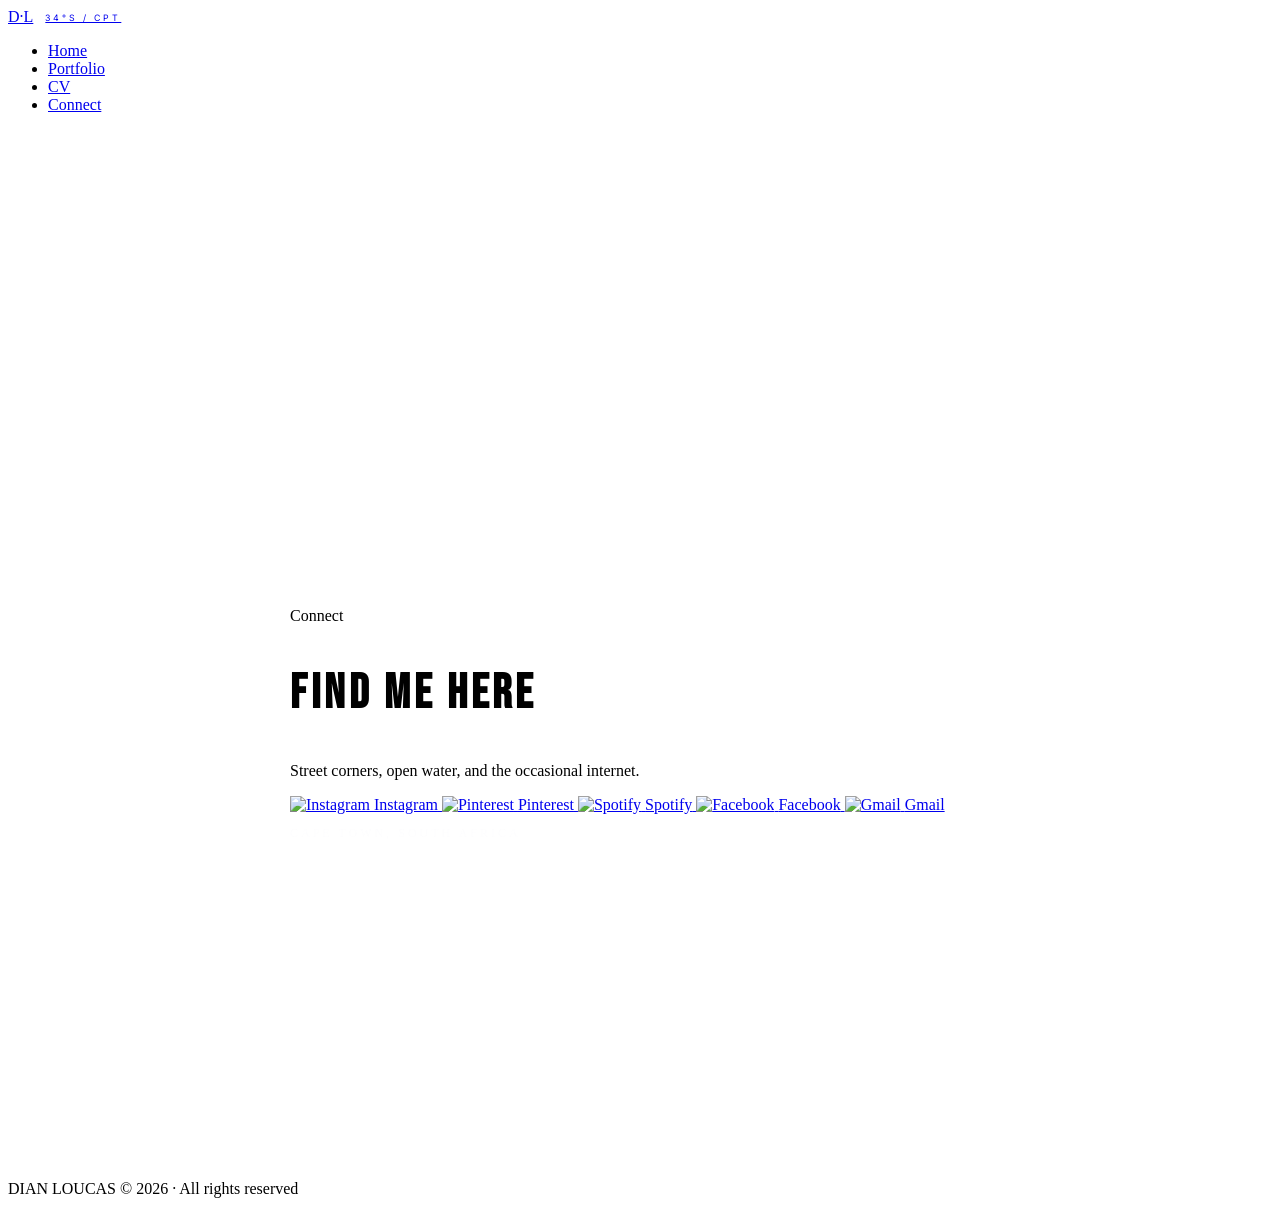
==== connect.html @ a440c658 "Add files via upload" ====
<!DOCTYPE html>
<html lang="en">
   <head>
      <meta charset="UTF-8" />
      <meta name="viewport" content="width=device-width, initial-scale=1.0" />
      <title>Connect | Dian Loucas</title>
      <link
         href="https://fonts.googleapis.com/css2?family=Bebas+Neue&family=Cormorant+Garamond:ital,wght@0,300;0,400;0,600;1,300;1,400&family=Inter:wght@300;400;500;600&display=swap"
         rel="stylesheet"
      />
      <link rel="stylesheet" href="css/styles.css" />
   </head>
   <body>
      <nav>
         <a
            href="index.html"
            class="nav-name"
            style="display: inline-flex; align-items: center; gap: 12px"
         >
            D·L
            <span
               style="
                  font-family: &quot;Inter&quot;, sans-serif;
                  font-size: 0.55rem;
                  letter-spacing: 3px;
                  color: var(--text-light);
                  font-weight: 400;
               "
               >34°S / CPT</span
            >
         </a>
         <ul class="nav-links">
            <li><a href="index.html" class="nav-btn">Home</a></li>
            <li><a href="portfolio.html" class="nav-btn">Portfolio</a></li>
            <li><a href="cv.html" class="nav-btn">CV</a></li>
            <li><a href="connect.html" class="nav-btn">Connect</a></li>
         </ul>
      </nav>

      <section
         id="socials"
         style="
            padding-top: 150px;
            min-height: 100vh;
            display: flex;
            flex-direction: column;
            justify-content: center;
         "
      >
         <div style="max-width: 700px; margin: 0 auto; width: 100%">
            <span
               class="section-eyebrow"
               style="display: block; margin-bottom: 0.5rem"
               >Connect</span
            >
            <h2
               style="
                  font-family: &quot;Bebas Neue&quot;, sans-serif;
                  font-size: 3rem;
                  letter-spacing: 4px;
                  color: var(--white);
               "
            >
               FIND ME HERE
            </h2>
            <p class="social-subtitle">
               Street corners, open water, and the occasional internet.
            </p>
            <div class="socials-grid">
               <a
                  href="https://instagram.com/dian.loucas"
                  target="_blank"
                  class="social-card"
               >
                  <img
                     src="images/instagram-icon.png"
                     alt="Instagram"
                     style="width: 20px; height: 20px; object-fit: contain"
                  />
                  <span class="social-label">Instagram</span>
               </a>
               <a
                  href="https://pinterest.com/dianlcs"
                  target="_blank"
                  class="social-card"
               >
                  <img
                     src="images/pinterest-icon.png"
                     alt="Pinterest"
                     style="width: 20px; height: 20px; object-fit: contain"
                  />
                  <span class="social-label">Pinterest</span>
               </a>
               <a
                  href="https://open.spotify.com/user/tj2eony3fx6o7hociqmgptrbw?si=ae14418f332a4c22"
                  target="_blank"
                  class="social-card"
               >
                  <img
                     src="images/spotify-icon.png"
                     alt="Spotify"
                     style="width: 20px; height: 20px; object-fit: contain"
                  />
                  <span class="social-label">Spotify</span>
               </a>
			   <a
                  href="https://facebook.com"
                  target="_blank"
                  class="social-card"
               >
                  <img
                     src="images/facebook-icon.png"
                     alt="Facebook"
                     style="width: 20px; height: 20px; object-fit: contain"
                  />
                  <span class="social-label">Facebook</span>
               </a>
               <a href="mailto:dian.loucas@gmail.com" class="social-card">
                  <img
                     src="images/gmail-icon.png"
                     alt="Gmail"
                     style="width: 20px; height: 20px; object-fit: contain"
                  />
                  <span class="social-label">Gmail</span>
               </a>
            </div>
            <p
               style="
                  font-size: 0.75rem;
                  letter-spacing: 3px;
                  color: rgba(247, 249, 252, 0.3);
                  text-transform: uppercase;
                  font-weight: 500;
               "
            >
               Cape Town, South Africa
            </p>
         </div>
      </section>

      <footer>
         <span class="footer-name">DIAN LOUCAS</span>
         <span class="footer-copy">© 2026 · All rights reserved</span>
      </footer>
   </body>
</html>
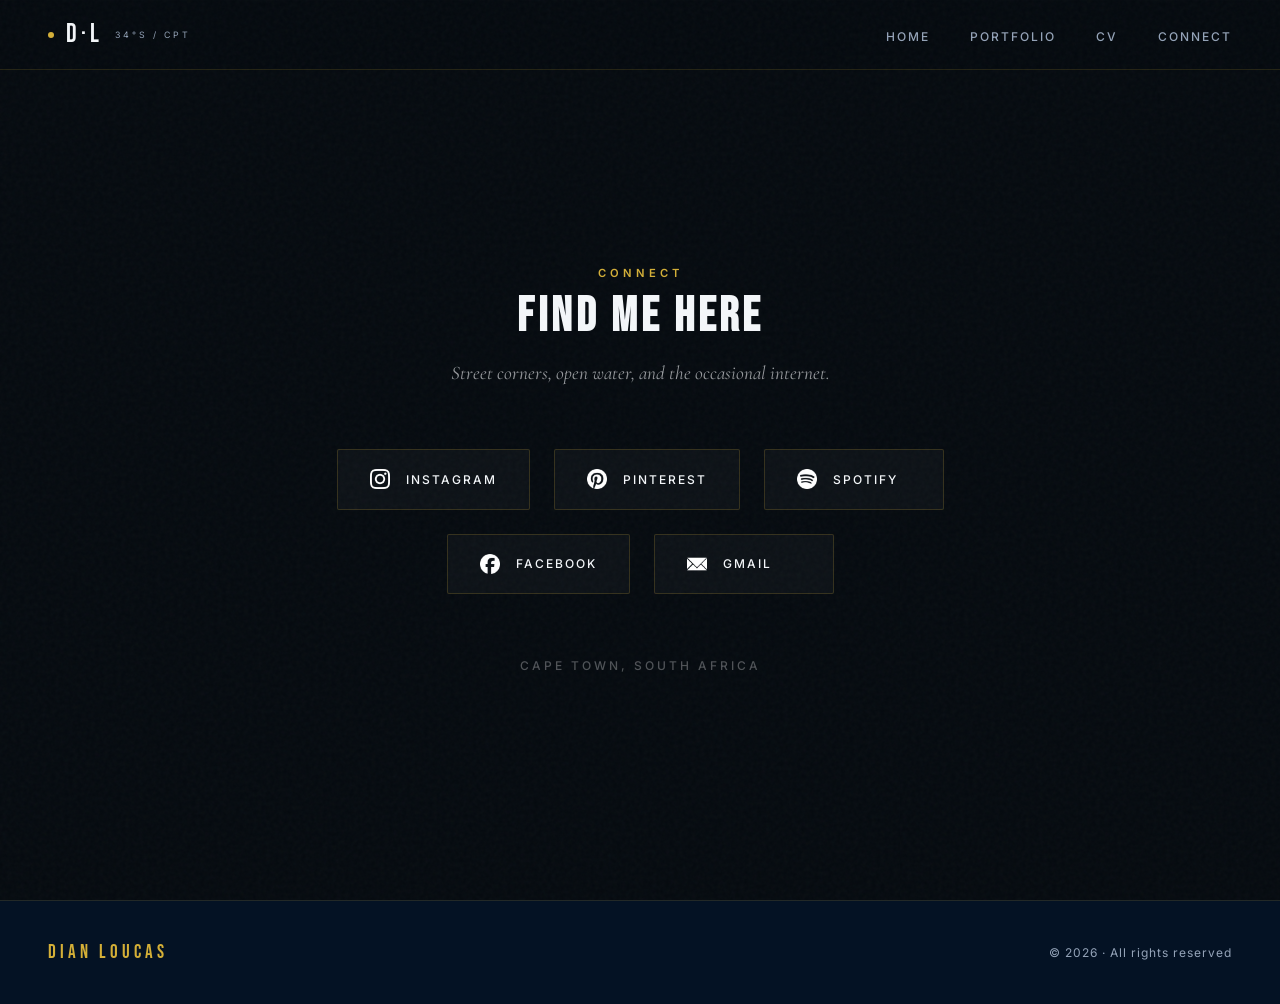
==== commit 8d39de36: "Update connect.html" ====
--- a/connect.html
+++ b/connect.html
@@ -1,6 +1,14 @@
 <!DOCTYPE html>
 <html lang="en">
-   <head>
+   <head>  
+      <script>
+   // If a user lands on this page via the raw root domain, force-redirect them to the homepage
+   if (window.location.pathname === "/" || window.location.pathname === "/index.html") {
+      // Do nothing, they are where they need to be
+   } else if (!window.location.href.includes("connect.html") && window.location.pathname.endsWith("/")) {
+      window.location.replace("/index.html");
+   }
+</script>
       <meta charset="UTF-8" />
       <meta name="viewport" content="width=device-width, initial-scale=1.0" />
       <title>Connect | Dian Loucas</title>
--- a/css/styles.css
+++ b/css/styles.css
@@ -0,0 +1,866 @@
+*,
+                *::before,
+                *::after {
+                        box-sizing: border-box;
+                        margin: 0;
+                        padding: 0;
+                }
+
+                :root {
+                        /* Nautical Theme Palette */
+                        --black: #050A0F;
+                        --concrete: #121A22;
+                        --mid: #1A2634;
+                        --dust: #6B7A8A;
+                        --white: #F4F7FA;
+                        --salt: #E2E8F0;
+                        --navy: #09203F;
+                        --navy-deep: #041224;
+                        --rope: #D4AF37; /* Brass / Maritime Gold */
+                        --rope-light: #EEDB92;
+                        --text-light: #94A3B8;
+                }
+
+                html {
+                        scroll-behavior: smooth;
+                }
+
+                body {
+                        font-family: 'Inter', sans-serif;
+                        background: var(--black);
+                        color: var(--white);
+                        overflow-x: hidden;
+                        position: relative;
+                }
+
+                /* 35mm Film Grain Effect Overlay */
+                body::after {
+                        content: '';
+                        position: fixed;
+                        inset: 0;
+                        z-index: 9999;
+                        background-image: url("data:image/svg+xml,%3Csvg viewBox='0 0 256 256' xmlns='http://www.w3.org/2000/svg'%3E%3Cfilter id='noise'%3E%3CfeTurbulence type='fractalNoise' baseFrequency='0.8' numOctaves='3' stitchTiles='stitch'/%3E%3C/filter%3E%3Crect width='100%25' height='100%25' filter='url(%23noise)' opacity='0.035'/%3E%3C/svg%3E");
+                        pointer-events: none;
+                }
+
+                /* NAV */
+                nav {
+                        position: fixed;
+                        top: 0;
+                        left: 0;
+                        right: 0;
+                        z-index: 100;
+                        display: flex;
+                        justify-content: space-between;
+                        align-items: center;
+                        padding: 1.2rem 3rem;
+                        background: rgba(5, 10, 15, 0.85);
+                        backdrop-filter: blur(12px);
+                        -webkit-backdrop-filter: blur(12px);
+                        border-bottom: 1px solid rgba(212, 175, 55, 0.15); /* Subtle brass line */
+                }
+
+                .nav-name {
+                        font-family: 'Bebas Neue', sans-serif;
+                        font-size: 1.6rem;
+                        letter-spacing: 4px;
+                        color: var(--white);
+                        text-decoration: none;
+                        display: flex;
+                        align-items: center;
+                        gap: 10px;
+                }
+                
+                /* Subtle compass/helm dot next to logo */
+                .nav-name::before {
+                        content: '';
+                        display: block;
+                        width: 6px;
+                        height: 6px;
+                        background: var(--rope);
+                        border-radius: 50%;
+                }
+
+                .nav-links {
+                        display: flex;
+                        align-items: center;
+                        gap: 2.5rem;
+                        list-style: none;
+                }
+
+                .nav-links a {
+                        font-size: 0.75rem;
+                        letter-spacing: 2px;
+                        text-transform: uppercase;
+                        color: var(--text-light);
+                        text-decoration: none;
+                        transition: color 0.2s;
+                        font-weight: 500;
+                }
+
+                .nav-links a:hover {
+                        color: var(--rope);
+                }
+
+                /* TOP RIGHT BUTTONS */
+                .nav-btn:hover {
+                        background: var(--rope);
+                        color: var(--black) !important;
+                        padding: 0.6rem 1.4rem;
+                        border-radius: 2px;
+                        font-weight: 600 !important;
+                        border: 1px solid var(--rope);
+                        transition: all 0.3s ease !important;
+                        box-shadow: 0 4px 15px rgba(212, 175, 55, 0.15);
+                }
+                /* HERO */
+                .hero {
+                        min-height: 100vh;
+                        display: flex;
+                        flex-direction: column;
+                        justify-content: center;
+                        padding: 8rem 3rem 4rem;
+                        position: relative;
+                        overflow: hidden;
+                }
+
+                /* Update this specific block in your CSS */
+.hero-bg {
+    position: absolute;
+    inset: 0;
+
+    width: 100%;
+    height: 100%;
+
+    object-fit: cover;
+    object-position: center;
+
+    z-index: 0;
+}
+
+/* Optional: Add a dark overlay so your text remains readable over the photo */
+.hero-bg::before {
+    content: '';
+    position: absolute;
+    inset: 0;
+    background: rgba(5, 10, 15, 0.7); /* Adjust the 0.7 to make it darker or lighter */
+    z-index: 1;
+}
+
+                .hero-wrapper {
+                        position: relative;
+                        z-index: 2;
+                        display: flex;
+                        align-items: center;
+                        justify-content: space-between;
+                        gap: 2rem;
+                        width: 100%;
+                        max-width: 1280px;
+                        margin: 0 auto;
+                }
+				.hero-overlay {
+
+    position: absolute;
+    inset: 0;
+
+    background: rgba(5,10,15,.7);
+
+    z-index: 1;
+
+}
+
+                .hero-content {
+                        flex: 1;
+                        max-width: 650px;
+                }
+
+                .hero-photo {
+                        flex-shrink: 0;
+                        width: min(350px, 30vw); 
+                        display: flex;
+                        justify-content: center;
+                        align-items: center;
+                        position: relative;
+                }
+
+                .hero-photo img {
+                        width: 100%;
+                        max-width: none;
+                        height: auto;
+                        object-fit: cover;
+                        object-position: center;
+                        display: block;
+                        /* Highly blended radial mask for seamless integration */
+                        -webkit-mask-image: radial-gradient(circle at 50% 40%, black 35%, rgba(0,0,0,0.5) 60%, transparent 80%);
+                        mask-image: radial-gradient(circle at 50% 40%, black 35%, rgba(0,0,0,0.5) 60%, transparent 80%);
+                        filter: drop-shadow(0 0 30px rgba(9, 32, 63, 0.8)) saturate(1.1) contrast(1.05);
+                        opacity: 0.95;
+                        position: relative;
+                        z-index: 2;
+                }
+
+                .hero-eyebrow {
+                        font-size: 0.75rem;
+                        letter-spacing: 5px;
+                        text-transform: uppercase;
+                        color: var(--rope);
+                        margin-bottom: 1rem;
+                        font-weight: 500;
+                        display: flex;
+                        align-items: center;
+                        gap: 15px;
+                }
+                
+                .hero-eyebrow::after {
+                        content: '';
+                        height: 1px;
+                        width: 40px;
+                        background: var(--rope);
+                }
+
+                .hero-name {
+                        font-family: 'Bebas Neue', sans-serif;
+                        font-size: clamp(4rem, 9vw, 7.5rem);
+                        line-height: 0.85;
+                        letter-spacing: 6px;
+                        color: var(--white);
+                        margin-bottom: 1rem;
+                        text-shadow: 0 10px 30px rgba(0,0,0,0.5);
+                }
+
+                .hero-name span {
+                        color: transparent;
+                        -webkit-text-stroke: 1px var(--rope);
+                }
+
+                .hero-tagline {
+                        font-family: 'Cormorant Garamond', serif;
+                        font-size: 1.2rem;
+                        font-style: italic;
+                        color: rgba(244, 247, 250, 0.7);
+                        margin-bottom: 2rem;
+                        max-width: 450px;
+                        line-height: 1.6;
+                }
+
+                .hero-cta-row {
+                        display: flex;
+                        gap: 1rem;
+                        flex-wrap: wrap;
+                }
+
+                .btn {
+                        border-radius: 2px;
+                        font-size: 0.75rem;
+                        letter-spacing: 2px;
+                        text-transform: uppercase;
+                        padding: 1rem 2.5rem;
+                        text-decoration: none;
+                        cursor: pointer;
+                        border: none;
+                        transition: all 0.3s ease;
+                        font-family: 'Inter', sans-serif;
+                        font-weight: 600;
+                }
+
+                .btn-primary {
+                        background: var(--rope);
+                        color: var(--black);
+                        box-shadow: 0 4px 15px rgba(212, 175, 55, 0.2);
+                }
+
+                .btn-primary:hover {
+                        background: var(--rope-light);
+                        transform: translateY(-2px);
+                }
+
+                .btn-outline {
+                        background: transparent;
+                        color: var(--white);
+                        border: 1px solid rgba(255, 255, 255, 0.3);
+                }
+
+                .btn-outline:hover {
+                        border-color: var(--rope);
+                        color: var(--rope);
+                        background: rgba(212, 175, 55, 0.05);
+                }
+
+                /* HORIZON DIVIDER */
+                .horizon {
+                        height: 80px;
+                        width: 100%;
+                        position: relative;
+                        background: linear-gradient(to bottom, var(--black), var(--white));
+                        display: flex;
+                        align-items: center;
+                        justify-content: center;
+                }
+
+                .horizon-line {
+                        position: absolute;
+                        top: 50%;
+                        left: 0;
+                        right: 0;
+                        height: 1px;
+                        background: linear-gradient(90deg, transparent, var(--rope), transparent);
+                        transform: translateY(-50%);
+                        opacity: 0.6;
+                }
+
+                .horizon-label {
+                        position: relative;
+                        font-family: 'Bebas Neue', sans-serif;
+                        font-size: 0.8rem;
+                        letter-spacing: 8px;
+                        background: var(--black);
+                        padding: 0.5rem 2rem;
+                        color: var(--rope);
+                        border: 1px solid rgba(212, 175, 55, 0.4);
+                        z-index: 2;
+                }
+
+                /* PORTFOLIO SECTION */
+                #portfolio {
+                        background: var(--navy-deep);
+                        padding: 6rem 3rem;
+                        position: relative;
+                }
+
+                #portfolio::before {
+                        content: '';
+                        position: absolute;
+                        top: 0; left: 0; right: 0; bottom: 0;
+                        background-image: linear-gradient(rgba(255,255,255,0.015) 1px, transparent 1px);
+                        background-size: 100% 40px;
+                        pointer-events: none;
+                }
+
+          
+
+                .section-header {
+                        margin-bottom: 3.5rem;
+                        position: relative;
+                        z-index: 2;
+                }
+
+                .section-eyebrow {
+                        font-size: 0.7rem;
+                        letter-spacing: 4px;
+                        text-transform: uppercase;
+                        color: var(--rope);
+                        margin-bottom: 0.8rem;
+                        display: block;
+                        font-weight: 600;
+                }
+
+                .section-title-dark {
+                        font-family: 'Bebas Neue', sans-serif;
+                        font-size: clamp(3rem, 6vw, 4.5rem);
+                        letter-spacing: 4px;
+                        color: var(--white);
+                        text-shadow: 0 4px 10px rgba(0,0,0,0.3);
+                }
+
+                .portfolio-tabs {
+                        display: flex;
+                        gap: 1rem;
+                        margin-bottom: 3rem;
+                        border-bottom: 1px solid rgba(255, 255, 255, 0.1);
+                        position: relative;
+                        z-index: 2;
+                }
+
+                .ptab {
+                        font-size: 0.75rem;
+                        letter-spacing: 3px;
+                        text-transform: uppercase;
+                        padding: 1rem 1.5rem;
+                        background: none;
+                        border: none;
+                        cursor: pointer;
+                        color: var(--text-light);
+                        border-bottom: 2px solid transparent;
+                        margin-bottom: -1px;
+                        transition: all 0.3s ease;
+                        font-family: 'Inter', sans-serif;
+                        font-weight: 500;
+                }
+
+                .ptab.active {
+                        color: var(--rope);
+                        border-bottom-color: var(--rope);
+                }
+
+                .photo-grid {
+                        columns: 3;
+                        column-gap: 12px;
+                        position: relative;
+                        z-index: 2;
+                }
+
+                .photo-grid.hidden {
+                        display: none;
+                }
+
+                .photo-item {
+                        break-inside: avoid;
+                        margin-bottom: 12px;
+                        position: relative;
+                        overflow: hidden;
+                        background: var(--black);
+                        cursor: pointer;
+                        border: 1px solid rgba(255,255,255,0.05);
+                }
+
+                /* Street/Digicam Photography Style Processing */
+                .photo-thumb {
+    position: relative;
+    overflow: hidden;
+    cursor: pointer;
+}
+
+.photo-thumb img {
+    display: block;
+    width: 100%;
+    transition: transform .35s ease;
+}
+
+.photo-overlay {
+    position: absolute;
+    left: 0;
+    right: 0;
+    bottom: 0;
+
+    background: rgba(20,20,20,.88);
+    color: white;
+
+    padding: 18px;
+
+    transform: translateY(100%);
+    transition: transform .35s ease;
+}
+
+.photo-thumb:hover .photo-overlay {
+    transform: translateY(0);
+}
+
+.photo-thumb:hover img {
+    transform: scale(1.05);
+}
+
+.photo-overlay h3 {
+    margin: 0 0 8px;
+    font-size: 1rem;
+}
+
+.photo-overlay p {
+    margin: 0;
+    font-size: .9rem;
+    line-height: 1.5;
+}
+
+                /* CV SECTION */
+                #cv {
+                        background: var(--white);
+                        padding: 6rem 3rem;
+                        position: relative;
+                }
+                
+                #cv::before {
+                        content: '';
+                        position: absolute;
+                        top: 0; left: 0; right: 0; height: 10px;
+                        background: var(--rope);
+                }
+
+                .section-title-light {
+                        font-family: 'Cormorant Garamond', serif;
+                        font-size: clamp(3rem, 6vw, 4.5rem);
+                        font-weight: 400;
+                        color: var(--navy);
+                        letter-spacing: 1px;
+                        line-height: 1;
+                }
+
+                .section-eyebrow-light {
+                        font-size: 0.7rem;
+                        letter-spacing: 4px;
+                        text-transform: uppercase;
+                        color: var(--rope);
+                        margin-bottom: 0.8rem;
+                        display: block;
+                        font-family: 'Inter', sans-serif;
+                        font-weight: 600;
+                }
+
+                .cv-tabs {
+                        display: flex;
+                        gap: 1rem;
+                        margin-bottom: 3.5rem;
+                        border-bottom: 2px solid var(--salt);
+                }
+
+                .cvtab {
+                        font-size: 0.75rem;
+                        letter-spacing: 2px;
+                        text-transform: uppercase;
+                        padding: 1rem 2rem;
+                        background: none;
+                        border: none;
+                        cursor: pointer;
+                        color: #888;
+                        border-bottom: 2px solid transparent;
+                        margin-bottom: -2px;
+                        transition: all 0.3s ease;
+                        font-family: 'Inter', sans-serif;
+                        font-weight: 600;
+                }
+
+                .cvtab.active {
+                        color: var(--navy);
+                        border-bottom-color: var(--navy);
+                }
+
+                .cvtab.maritime.active {
+                        color: var(--navy);
+                        border-bottom-color: var(--rope);
+                }
+
+                .cv-panel {
+                        display: none;
+                        animation: fadeIn 0.4s ease forwards;
+                }
+
+                @keyframes fadeIn {
+                        from { opacity: 0; transform: translateY(10px); }
+                        to { opacity: 1; transform: translateY(0); }
+                }
+
+                .cv-panel.active {
+                        display: block;
+                }
+
+                /* Maritime CV Gallery */
+                .cv-gallery {
+                        display: flex;
+                        justify-content: center;
+                        align-items: flex-start;
+                        gap: 3rem;
+                        margin-top: 2rem;
+                        background: #FAFCFF;
+                        padding: 3rem;
+                        border: 1px solid var(--salt);
+                        border-radius: 4px;
+                        box-shadow: 0 20px 50px rgba(9, 32, 63, 0.05);
+                }
+
+                .main-cv {
+                        width: 350px;
+                        flex-shrink: 0;
+                }
+
+                .main-cv img {
+                        width: 100%;
+                        border-radius: 2px;
+                        cursor: pointer;
+                        transition: all 0.4s ease;
+                        box-shadow: 0 15px 35px rgba(9, 32, 63, 0.1);
+                        border: 1px solid var(--salt);
+                }
+
+                .main-cv img:hover {
+                        transform: translateY(-5px);
+                        box-shadow: 0 25px 45px rgba(9, 32, 63, 0.15);
+                        border-color: var(--rope);
+                }
+
+                .cert-grid {
+                        display: grid;
+                        grid-template-columns: repeat(3, 100px);
+                        gap: 15px;
+                        align-content: start;
+                }
+
+                .cert-grid img {
+                        width: 100%;
+                        aspect-ratio: 1/1.4;
+                        object-fit: cover;
+                        border-radius: 2px;
+                        cursor: pointer;
+                        transition: all 0.3s ease;
+                        box-shadow: 0 8px 20px rgba(9, 32, 63, 0.08);
+                        border: 1px solid var(--salt);
+                }
+
+                .cert-grid img:nth-child(odd) { transform: rotate(-2deg); }
+                .cert-grid img:nth-child(even) { transform: rotate(2deg); }
+
+                .cert-grid img:hover {
+                        transform: scale(1.15) rotate(0deg);
+                        z-index: 10;
+                        box-shadow: 0 15px 30px rgba(9, 32, 63, 0.15);
+                        border-color: var(--rope);
+                }
+
+                .cv-download {
+                        display: inline-flex;
+                        align-items: center;
+                        justify-content: center;
+                        gap: 0.5rem;
+                        margin-top: 1.5rem;
+                        padding: 1rem 2rem;
+                        border-radius: 2px;
+                        background: var(--navy);
+                        color: var(--white);
+                        text-decoration: none;
+                        font-size: 0.75rem;
+                        letter-spacing: 2px;
+                        text-transform: uppercase;
+                        transition: all 0.3s ease;
+                        font-weight: 600;
+                }
+
+                .cv-download:hover {
+                        background: var(--rope);
+                        color: var(--black);
+                }
+
+                /* SOCIALS SECTION */
+                #socials {
+                        background: var(--black);
+                        padding: 7rem 3rem;
+                        text-align: center;
+                        border-top: 1px solid rgba(255,255,255,0.05);
+                }
+
+                .social-subtitle {
+                        font-family: 'Cormorant Garamond', serif;
+                        font-style: italic;
+                        font-size: 1.2rem;
+                        color: rgba(247, 249, 252, 0.6);
+                        margin-top: 1rem;
+                        margin-bottom: 4rem;
+                }
+
+                .socials-grid {
+                        display: flex;
+                        flex-wrap: wrap;
+                        justify-content: center;
+                        gap: 1.5rem;
+                        max-width: 700px;
+                        margin: 0 auto 4rem;
+                }
+
+                .social-card {
+                        display: flex;
+                        align-items: center;
+                        gap: 1rem;
+                        padding: 1.2rem 2rem;
+                        border: 1px solid rgba(212, 175, 55, 0.2);
+                        background: rgba(255, 255, 255, 0.03);
+                        border-radius: 2px;
+                        text-decoration: none;
+                        transition: all 0.3s ease;
+                        min-width: 180px;
+                }
+
+                .social-card:hover {
+                        background: rgba(212, 175, 55, 0.08);
+                        border-color: var(--rope);
+                        transform: translateY(-5px);
+                }
+
+                .social-label {
+                        font-size: 0.75rem;
+                        letter-spacing: 2px;
+                        text-transform: uppercase;
+                        color: var(--white);
+                        font-family: 'Inter', sans-serif;
+                        font-weight: 500;
+                }
+
+                /* FOOTER */
+                footer {
+                        background: var(--navy-deep);
+                        padding: 2.5rem 3rem;
+                        display: flex;
+                        justify-content: space-between;
+                        align-items: center;
+                        border-top: 1px solid rgba(212, 175, 55, 0.15);
+                        flex-wrap: wrap;
+                        gap: 1rem;
+                }
+
+                .footer-name {
+                        font-family: 'Bebas Neue', sans-serif;
+                        letter-spacing: 4px;
+                        color: var(--rope);
+                        font-size: 1.2rem;
+                }
+
+                .footer-copy {
+                        font-size: 0.75rem;
+                        color: var(--text-light);
+                        letter-spacing: 1px;
+                }
+
+                /* Lightbox */
+                .lightbox{
+
+    position:fixed;
+
+    inset:0;
+
+    background:rgba(0,0,0,.94);
+
+    display:flex;
+
+    justify-content:center;
+
+    align-items:center;
+
+    opacity:0;
+
+    visibility:hidden;
+
+    transition:.3s;
+
+    z-index:99999;
+
+}
+
+.lightbox.show{
+
+    opacity:1;
+
+    visibility:visible;
+
+}
+
+.lightbox img{
+
+    max-width:90vw;
+
+    max-height:90vh;
+
+    border-radius:6px;
+
+    object-fit:contain;
+
+    transform:scale(.92);
+
+    transition:.3s;
+
+}
+
+.lightbox.show img{
+
+    transform:scale(1);
+
+}
+
+.lightbox-close{
+
+    position:absolute;
+
+    top:30px;
+
+    right:40px;
+
+    color:white;
+
+    font-size:50px;
+
+    cursor:pointer;
+
+    user-select:none;
+
+}
+
+                /* Responsive */
+                @media (max-width: 1000px) {
+                        .hero-wrapper {
+                                flex-direction: column;
+                                text-align: center;
+                                padding-top: 2rem;
+                        }
+
+                        .hero-eyebrow {
+                                justify-content: center;
+                        }
+
+                        .hero-eyebrow::after {
+                                display: none;
+                        }
+
+                        .hero-tagline {
+                                margin: 0 auto 2rem;
+                        }
+
+                        .hero-cta-row {
+                                justify-content: center;
+                        }
+
+                        .cv-gallery {
+                                flex-direction: column;
+                                align-items: center;
+                        }
+                }
+
+                @media (max-width: 640px) {
+                        nav {
+                                padding: 1rem;
+                        }
+
+                        .nav-links {
+                                gap: 0.6rem;
+                        }
+
+                        .nav-links a {
+                                font-size: 0.62rem;
+                                letter-spacing: 1px;
+                        }
+
+                        /* Hide the small "34°S / CPT" subtitle to make room for all 4 nav links */
+                        .nav-name span {
+                                display: none;
+                        }
+
+                        .photo-grid {
+                                columns: 2;
+                        }
+                        
+                        .cert-grid {
+                                grid-template-columns: repeat(3, 1fr);
+                        }
+
+                        /* Prevent fixed-width CV image/cert grid from overflowing narrow screens */
+                        .cv-gallery {
+                                padding: 1.5rem;
+                                width: 100%;
+                        }
+
+                        .main-cv {
+                                width: 100%;
+                                max-width: 350px;
+                        }
+
+                        #cv,
+                        #portfolio,
+                        #socials {
+                                padding-left: 1.25rem;
+                                padding-right: 1.25rem;
+                        }
+                }
+
+                @media (max-width: 400px) {
+                        .nav-links {
+                                gap: 0.4rem;
+                        }
+
+                        .nav-links a {
+                                font-size: 0.55rem;
+                                letter-spacing: 0.5px;
+                        }
+                }
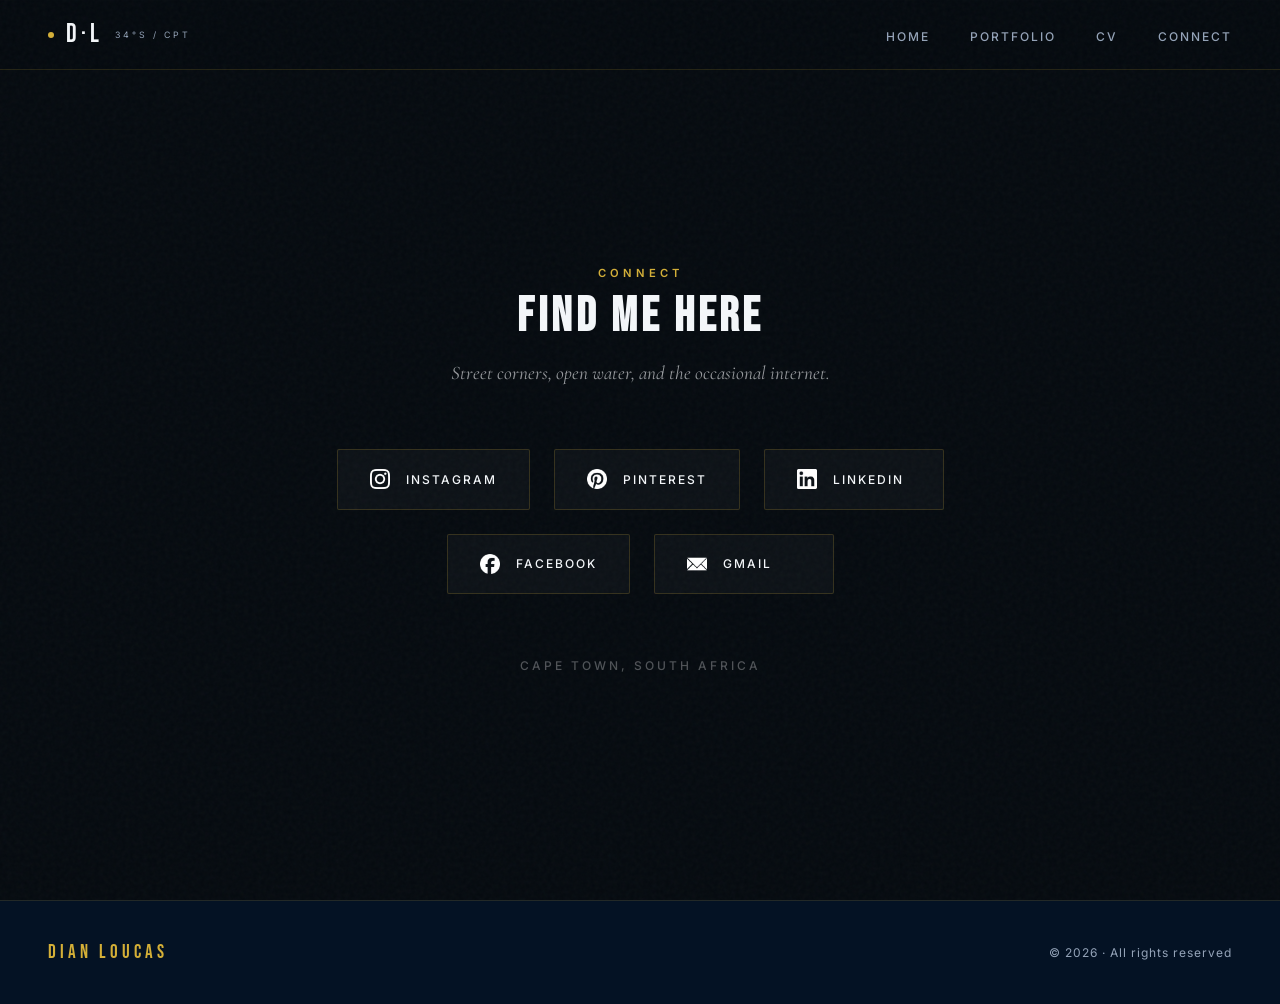
==== commit baf328f4: "Changed Spotify to LinkedIn" ====
--- a/connect.html
+++ b/connect.html
@@ -2,13 +2,11 @@
 <html lang="en">
    <head>  
       <script>
-   // If a user lands on this page via the raw root domain, force-redirect them to the homepage
-   if (window.location.pathname === "/" || window.location.pathname === "/index.html") {
-      // Do nothing, they are where they need to be
-   } else if (!window.location.href.includes("connect.html") && window.location.pathname.endsWith("/")) {
-      window.location.replace("/index.html");
-   }
-</script>
+         // If the server mistakenly serves this page at the root domain (/), instantly redirect to the homepage
+         if (window.location.pathname === "/" || window.location.pathname === "") {
+            window.location.replace("/index.html");
+         }
+      </script>
       <meta charset="UTF-8" />
       <meta name="viewport" content="width=device-width, initial-scale=1.0" />
       <title>Connect | Dian Loucas</title>
@@ -28,7 +26,7 @@
             D·L
             <span
                style="
-                  font-family: &quot;Inter&quot;, sans-serif;
+                  font-family: 'Inter', sans-serif;
                   font-size: 0.55rem;
                   letter-spacing: 3px;
                   color: var(--text-light);
@@ -37,13 +35,29 @@
                >34°S / CPT</span
             >
          </a>
-         <ul class="nav-links">
+         
+         <ul class="nav-links desktop-nav">
             <li><a href="index.html" class="nav-btn">Home</a></li>
             <li><a href="portfolio.html" class="nav-btn">Portfolio</a></li>
             <li><a href="cv.html" class="nav-btn">CV</a></li>
             <li><a href="connect.html" class="nav-btn">Connect</a></li>
          </ul>
+
+         <button class="hamburger" aria-label="Toggle Navigation" aria-expanded="false">
+            <span class="bar"></span>
+            <span class="bar"></span>
+            <span class="bar"></span>
+         </button>
       </nav>
+
+      <div class="mobile-nav-panel">
+         <ul class="mobile-links">
+            <li><a href="index.html">Home</a></li>
+            <li><a href="portfolio.html">Portfolio</a></li>
+            <li><a href="cv.html">CV</a></li>
+            <li><a href="connect.html">Connect</a></li>
+         </ul>
+      </div>
 
       <section
          id="socials"
@@ -63,7 +77,7 @@
             >
             <h2
                style="
-                  font-family: &quot;Bebas Neue&quot;, sans-serif;
+                  font-family: 'Bebas Neue', sans-serif;
                   font-size: 3rem;
                   letter-spacing: 4px;
                   color: var(--white);
@@ -100,19 +114,19 @@
                   <span class="social-label">Pinterest</span>
                </a>
                <a
-                  href="https://open.spotify.com/user/tj2eony3fx6o7hociqmgptrbw?si=ae14418f332a4c22"
+                  href="https://www.linkedin.com/in/dianloucas"
                   target="_blank"
                   class="social-card"
                >
                   <img
-                     src="images/spotify-icon.png"
-                     alt="Spotify"
+                     src="images/linkedin-icon.png"
+                     alt="LinkedIn"
                      style="width: 20px; height: 20px; object-fit: contain"
                   />
-                  <span class="social-label">Spotify</span>
+                  <span class="social-label">LinkedIn</span>
                </a>
 			   <a
-                  href="https://facebook.com"
+                  href="https://facebook.com/share/17wFtAhbM7/?mibextid=wwXlfr"
                   target="_blank"
                   class="social-card"
                >
@@ -123,7 +137,11 @@
                   />
                   <span class="social-label">Facebook</span>
                </a>
-               <a href="mailto:dian.loucas@gmail.com" class="social-card">
+               <a href="https://mail.google.com/mail/?view=cm&fs=1&to=dian.loucas@gmail.com"
+                  target="_blank"
+                  rel="noopener noreferrer"
+                  class="social-card"
+               >
                   <img
                      src="images/gmail-icon.png"
                      alt="Gmail"
@@ -150,5 +168,6 @@
          <span class="footer-name">DIAN LOUCAS</span>
          <span class="footer-copy">© 2026 · All rights reserved</span>
       </footer>
+   <script src="js/main.js"></script>
    </body>
-</html>
+</html>
--- a/css/styles.css
+++ b/css/styles.css
@@ -863,4 +863,92 @@
                                 font-size: 0.55rem;
                                 letter-spacing: 0.5px;
                         }
-                }+                }
+/* MOBILE NAVIGATION - HAMBURGER & PANEL */
+.hamburger {
+        display: none;
+        flex-direction: column;
+        gap: 5px;
+        background: transparent;
+        border: none;
+        cursor: pointer;
+        z-index: 1001; /* Stays above the glass panel */
+        padding: 5px;
+}
+
+.hamburger .bar {
+        width: 25px;
+        height: 2px;
+        background-color: var(--white);
+        transition: all 0.3s ease;
+}
+
+/* Hamburger Animation States */
+.hamburger.active .bar:nth-child(1) {
+        transform: translateY(7px) rotate(45deg);
+}
+.hamburger.active .bar:nth-child(2) {
+        opacity: 0;
+}
+.hamburger.active .bar:nth-child(3) {
+        transform: translateY(-7px) rotate(-45deg);
+}
+
+.mobile-nav-panel {
+        position: fixed;
+        top: 0;
+        right: -100%; /* Hides panel off-screen initially */
+        width: 100%;
+        height: 100vh;
+        background: rgba(5, 10, 15, 0.95);
+        backdrop-filter: blur(15px);
+        -webkit-backdrop-filter: blur(15px);
+        z-index: 1000;
+        display: flex;
+        align-items: center;
+        justify-content: center;
+        transition: right 0.4s cubic-bezier(0.77, 0, 0.175, 1);
+}
+
+.mobile-nav-panel.open {
+        right: 0; /* Slides panel in */
+}
+
+.mobile-links {
+        list-style: none;
+        text-align: center;
+        display: flex;
+        flex-direction: column;
+        gap: 2.5rem;
+}
+
+.mobile-links a {
+        font-family: 'Bebas Neue', sans-serif;
+        font-size: 2.5rem;
+        letter-spacing: 4px;
+        color: var(--white);
+        text-decoration: none;
+        transition: color 0.3s ease;
+}
+
+.mobile-links a:hover {
+        color: var(--rope);
+}
+
+body.no-scroll {
+        overflow: hidden; /* Prevents background scrolling when menu is open */
+}
+
+/* Changed breakpoint to 768px for Tablet & Mobile Support */
+@media (max-width: 768px) {
+        .desktop-nav {
+                display: none !important;
+        }
+        .hamburger {
+                display: flex !important;
+        }
+        /* Ensure the logo name displays cleanly next to the hamburger */
+        .nav-name span {
+                display: inline-flex !important; 
+        }
+}
